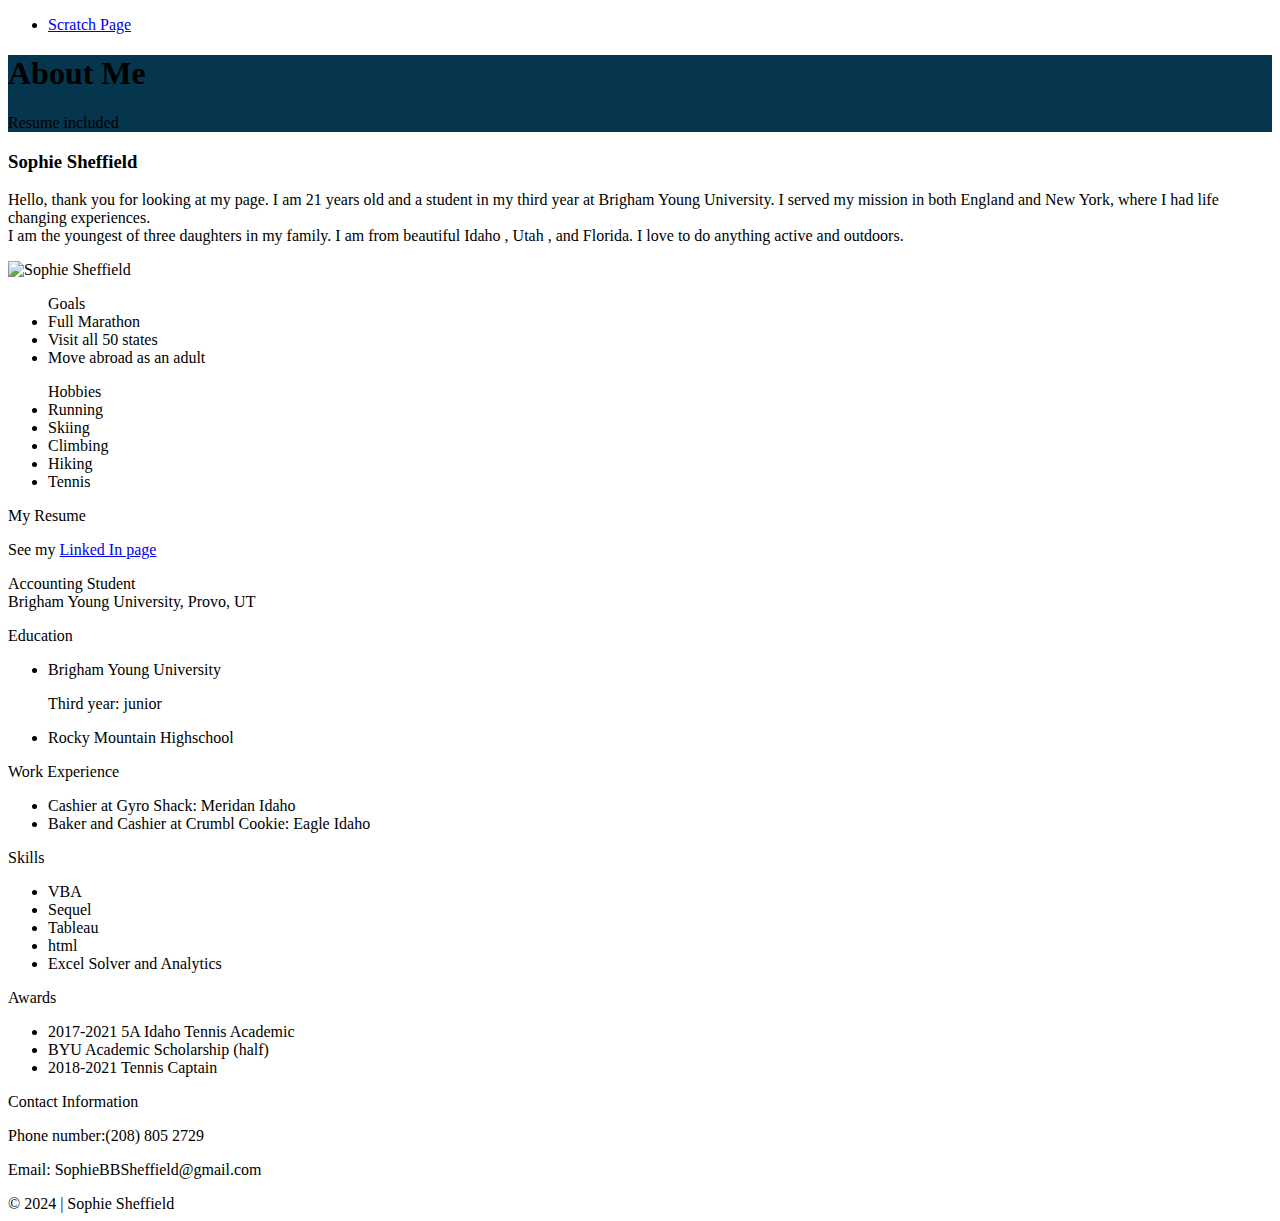
==== about.html @ 074abbea "Add files via upload" ====
<!-- Sophie Sheffield
 Section 003
 June 14 2024 -->
<!DOCTYPE html>
<html lang="en">
    <head>
        <meta charset="utf-8" />
        <meta name="viewport" content="width=device-width, initial-scale=1, shrink-to-fit=no" />
        <meta name="description" content="" />
        <meta name="author" content="" />
        <title>About Me: Sophie Sheffield</title>
        <link rel="icon" type="image/x-icon" href="../assets/favicon.ico" />
        <!-- Font Awesome icons (free version)-->
        <script src="https://use.fontawesome.com/releases/v6.1.0/js/all.js" crossorigin="anonymous"></script>
        <!-- Google fonts-->
        <link href="https://fonts.googleapis.com/css?family=Lora:400,700,400italic,700italic" rel="stylesheet" type="text/css" />
        <link href="https://fonts.googleapis.com/css?family=Open+Sans:300italic,400italic,600italic,700italic,800italic,400,300,600,700,800" rel="stylesheet" type="text/css" />
        <!-- Core theme CSS (includes Bootstrap)-->
        <link href="../styles/styles.css" rel="stylesheet" />
        <link rel="stylesheet" href="../styles/mystyles2.css">
    </head>
    <body>
        <!-- Navigation-->
        <nav class="navbar navbar-expand-lg navbar-light" id="mainNav">
                    <ul class="navbar-nav ms-auto py-4 py-lg-0">
                        <li class="nav-item"><a class="nav-link px-lg-4 py-4 py-lg 4" href="index.html">Scratch Page</a></li>
                    </ul>
                </div>
            </div>
        </nav>
        <!-- Page Header-->
        <header class="masthead" style="background-color: rgb(5, 54, 78);">
            <div class="container position-relative px-4 px-lg-5">
                <div class="row gx-4 gx-lg-5 justify-content-center">
                    <div class="col-md-10 col-lg-8 col-xl-7">
                        <div class="page-heading">
                            <h1>About Me</h1>
                            <span class="subheading">Resume included</span>
                        </div>
                    </div>
                </div>
            </div>
        </header>
        <!-- Main Content-->
        <main class="mb-4">
            <div class="container px-4 px-lg-5">
                <div class="row gx-4 gx-lg-5 justify-content-center">
                    <div class="col-md-10 col-lg-8 col-xl-7">
                        <h3>Sophie Sheffield</h3>
                        <p> Hello, thank you for looking at my page. I am 21 years old and a student in my third year at Brigham Young University.
                        I served my mission in both England and New York, where I had life changing experiences. <br>
                        I am the youngest of three daughters in my family. I am from beautiful Idaho , Utah , and Florida. I love to do anything
                        active and outdoors.</p>
                    
                        <img src="https://th.bing.com/th/id/OIP.uxNOibAYAdN5A6JkvM_gWAHaHa?rs=1&pid=ImgDetMain" alt="Sophie Sheffield" height="400">
                    
                            <ul>Goals
                                <li>Full Marathon</li>
                                <li>Visit all 50 states</li>
                                <li>Move abroad as an adult</li>
                            </ul>
                            <ul>Hobbies 
                                <li>Running</li>
                                <li>Skiing</li>
                                <li>Climbing</li>
                                <li>Hiking</li>
                                <li>Tennis</li>
                            </ul>  
                        <p class = "resumetitle" id="resume"> My Resume</p>
                         <p> See my <a href="https://www.linkedin.com/in/sophie-sheffield-4a332b221/" target="_blank">Linked In page<a> </p> 

                         Accounting Student <br>
                         Brigham Young University, 
                         Provo, UT   

                        <p class="bold">Education</p>
                        <ul>
                            <li>Brigham Young University <p class="indent"> Third year: junior</p> </li>
                            <li>Rocky Mountain Highschool </li>
                        </ul>

                        <p class="bold">Work Experience</p>
                        <ul>
                            <li>Cashier at Gyro Shack: Meridan Idaho</li>
                            <li>Baker and Cashier at Crumbl Cookie: Eagle Idaho</li>
                        </ul>

                        <p class="bold">Skills</p>
                        <ul>
                            <li>VBA</li>
                            <li>Sequel</li>
                            <li>Tableau</li>
                            <Li>html</Li>
                            <Li>Excel Solver and Analytics</Li>    
                        </ul>
                    </ul>
                    
                    <p class="bold">Awards</p>
                        <ul>
                            <li>2017-2021 5A Idaho Tennis Academic</li>
                            <li> BYU Academic Scholarship (half) </li>
                            <li> 2018-2021 Tennis Captain </li>
                
                
                        </ul>
                        <p>Contact Information</p>
                        <p>Phone number:(208) 805 2729</p>
                        <p>Email: SophieBBSheffield@gmail.com</p>
                    </div>
                </div>
            </div>
        </main>
        <!-- Footer-->
        <footer class="border-top">
          <div class="small text-center text-muted fst-italic">&copy; 2024 | Sophie Sheffield</div>
        </footer>
        <!-- Bootstrap core JS-->
        <script src="https://cdn.jsdelivr.net/npm/bootstrap@5.1.3/dist/js/bootstrap.bundle.min.js"></script>
        <!-- Core theme JS-->
        <script src="../js/scripts.js"></script>
    </body>
</html>
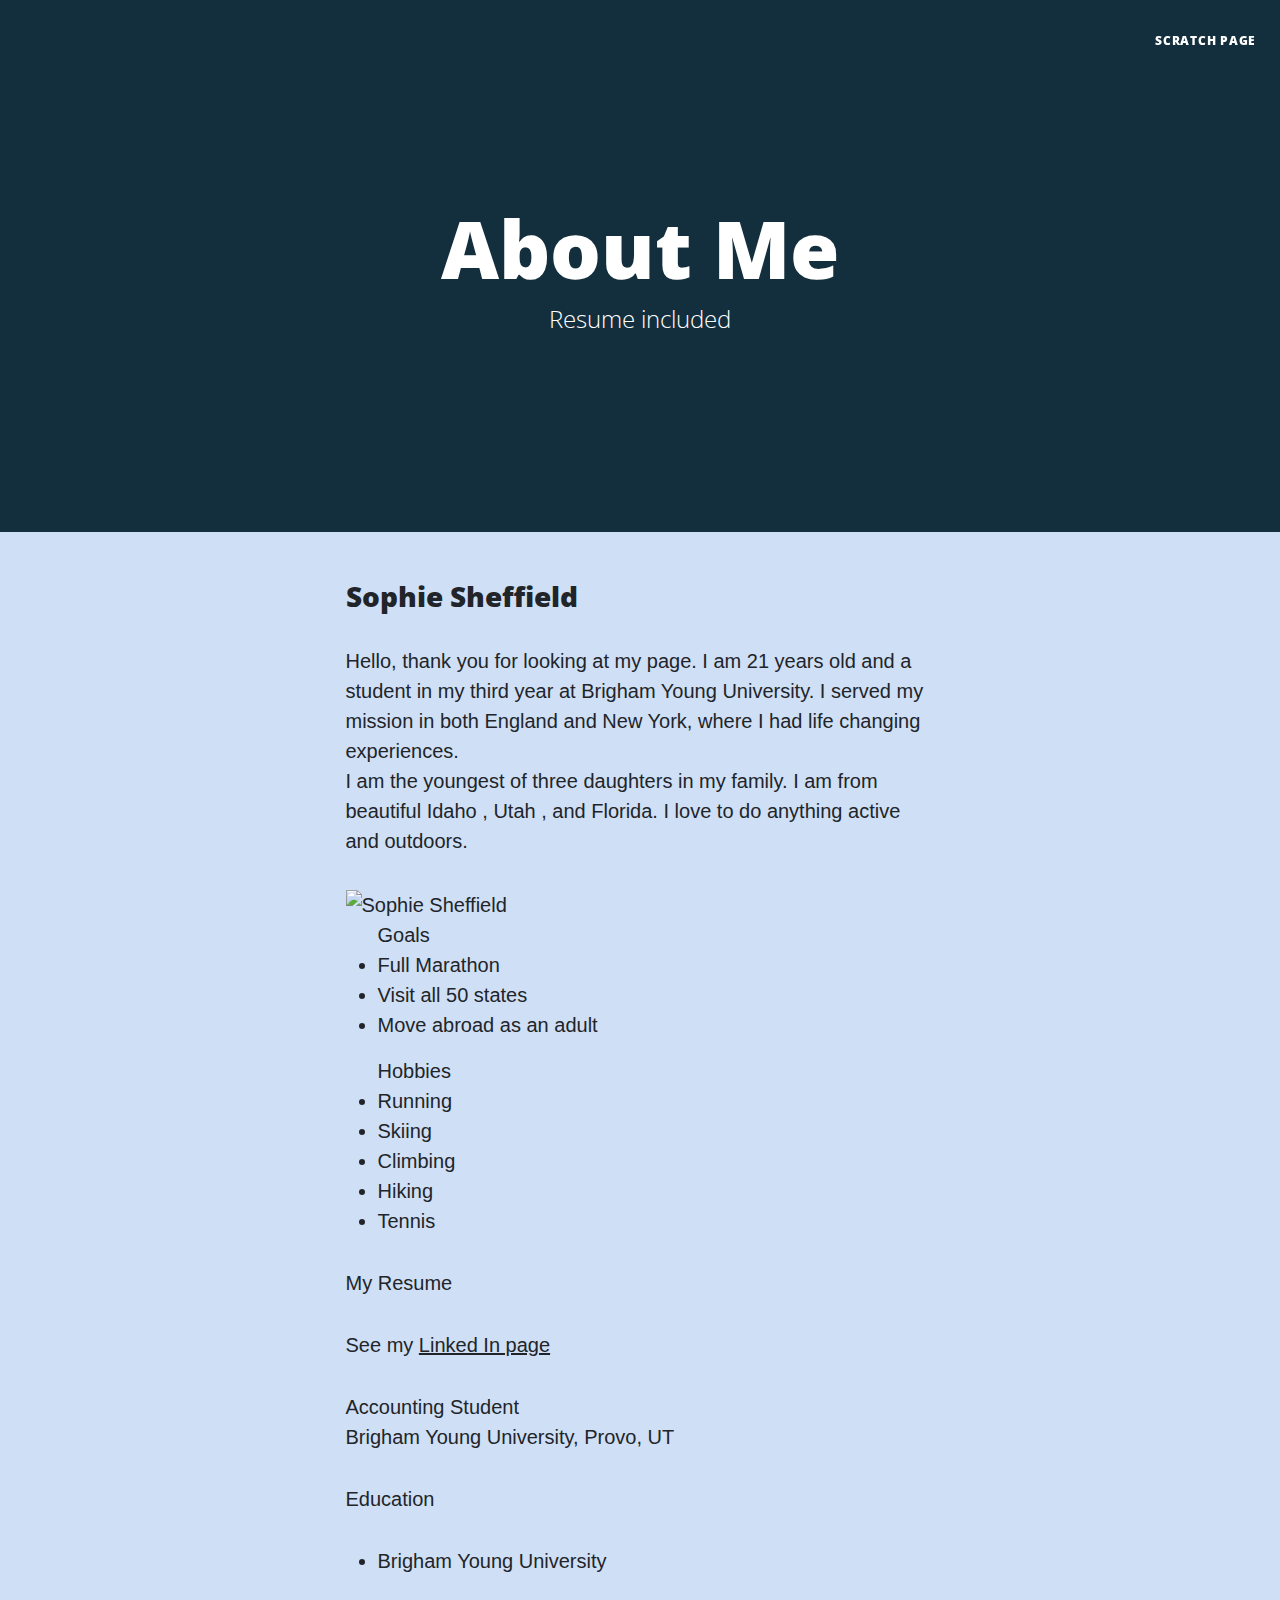
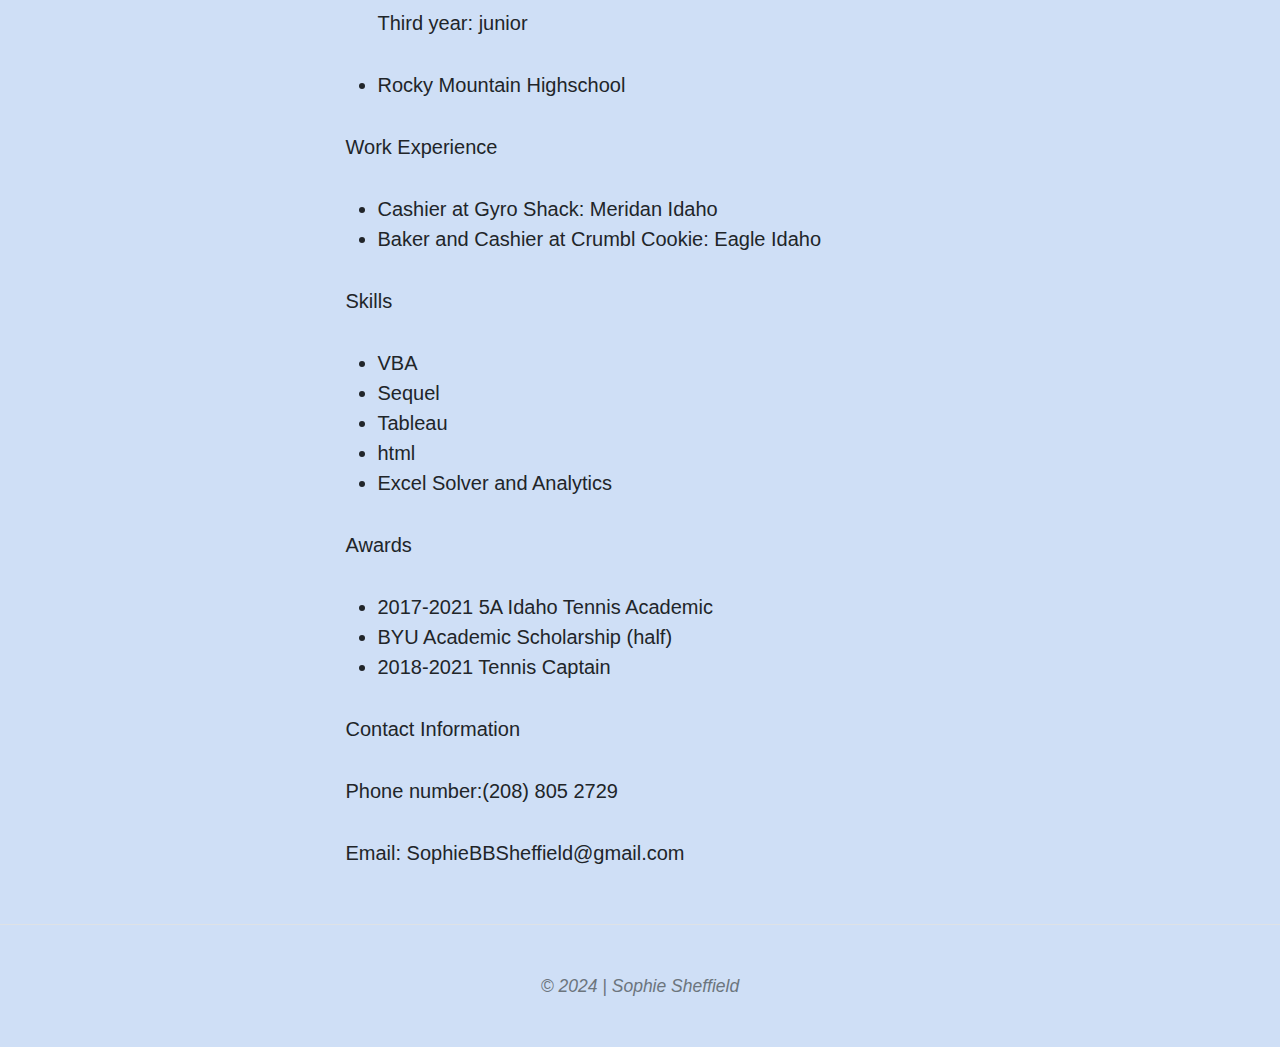
==== commit 826b29d2: "Add files via upload" ====
--- a/about.html
+++ b/about.html
@@ -16,8 +16,8 @@
         <link href="https://fonts.googleapis.com/css?family=Lora:400,700,400italic,700italic" rel="stylesheet" type="text/css" />
         <link href="https://fonts.googleapis.com/css?family=Open+Sans:300italic,400italic,600italic,700italic,800italic,400,300,600,700,800" rel="stylesheet" type="text/css" />
         <!-- Core theme CSS (includes Bootstrap)-->
-        <link href="../styles/styles.css" rel="stylesheet" />
-        <link rel="stylesheet" href="../styles/mystyles2.css">
+        <link href="styles.css" rel="stylesheet" />
+        <link rel="stylesheet" href="mystyles2.css">
     </head>
     <body>
         <!-- Navigation-->
--- a/mystyles2.css
+++ b/mystyles2.css
@@ -0,0 +1,8 @@
+/* Sophie Sheffield
+Section 003
+June 15 2024 */
+
+body {
+    background-color: rgb(207, 223, 246);
+    font-family: 'Segoe UI', Tahoma, Geneva, Verdana, sans-serif;
+}